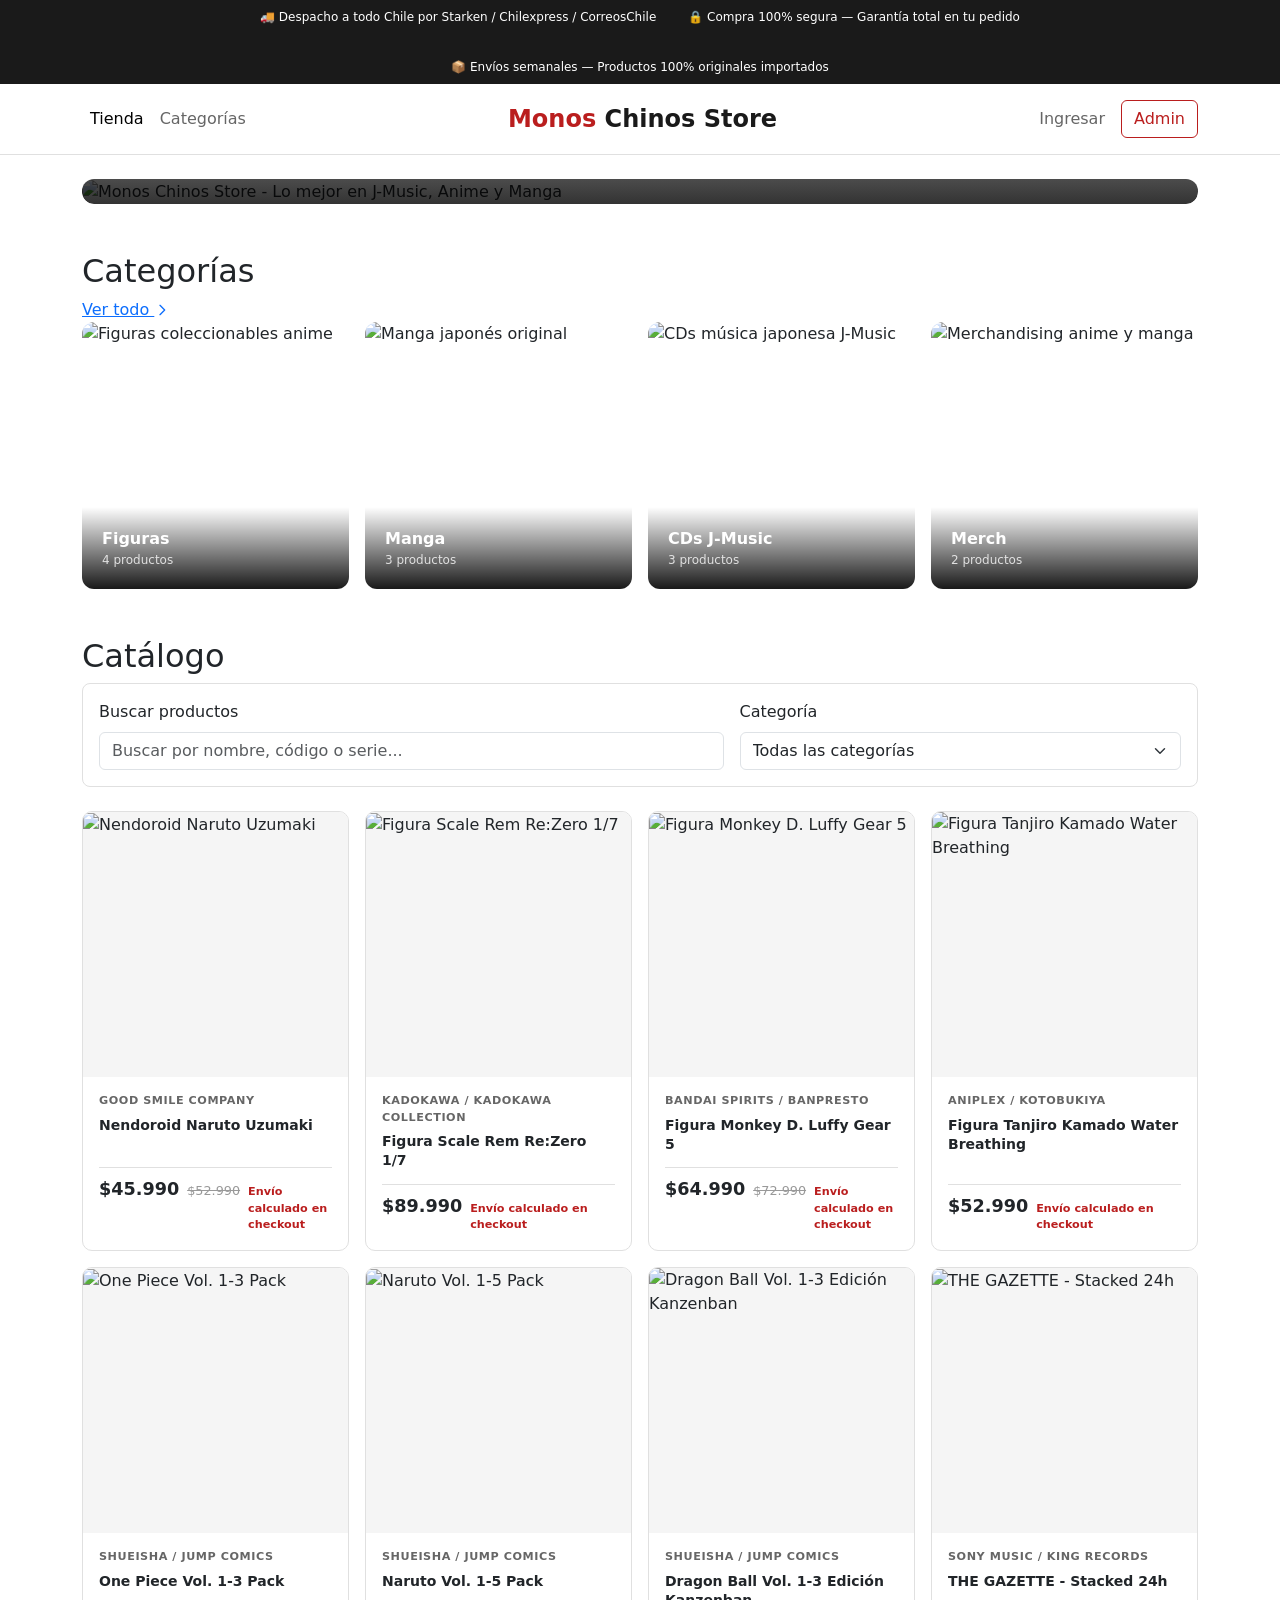
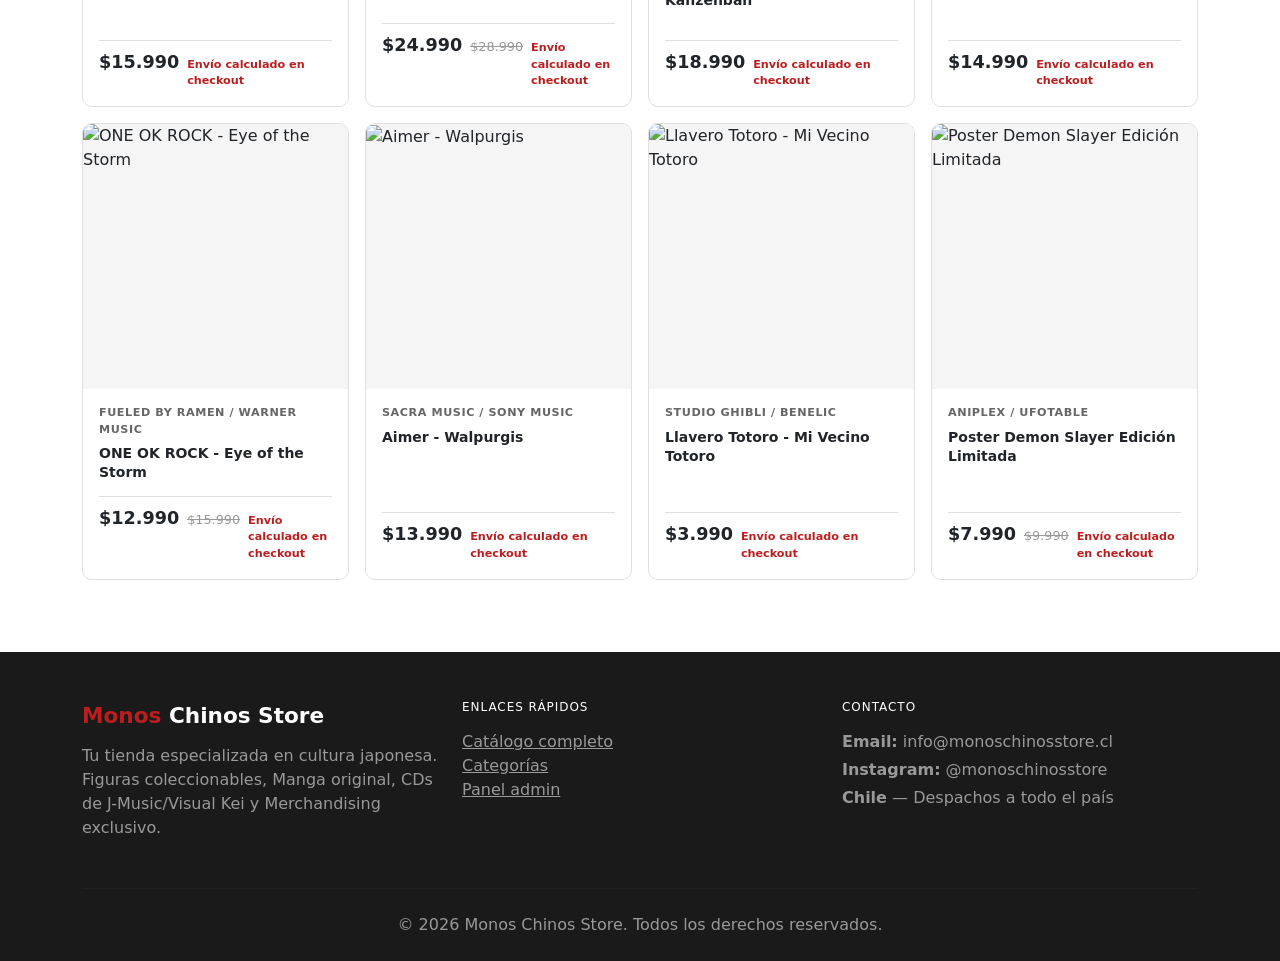
==== index.html @ 9e28e727 "Monos Chinos Store - Tienda online de cultura japonesa" ====
<!DOCTYPE html>
<html lang="es">
<head>
  <meta charset="UTF-8">
  <meta name="viewport" content="width=device-width, initial-scale=1">
  <title>Monos Chinos Store — Figuras, Manga, CDs y Merch Japonés</title>
  <link href="https://cdn.jsdelivr.net/npm/bootstrap@5.3.3/dist/css/bootstrap.min.css" rel="stylesheet">
  <link rel="preconnect" href="https://fonts.googleapis.com">
  <link rel="preconnect" href="https://fonts.gstatic.com" crossorigin>
  <link href="https://fonts.googleapis.com/css2?family=Montserrat:wght@400;500;600;700;800&family=Lato:wght@300;400;700&display=swap" rel="stylesheet">
  <link rel="stylesheet" href="styles.css">
</head>
<body>

  <!-- Top Bar / Anuncio -->
  <div class="top-bar">
    <div class="container">
      <span>🚚 Despacho a todo Chile por Starken / Chilexpress / CorreosChile</span>
      <span>🔒 Compra 100% segura — Garantía total en tu pedido</span>
      <span>📦 Envíos semanales — Productos 100% originales importados</span>
    </div>
  </div>

  <!-- Navbar -->
  <nav class="navbar navbar-expand-lg navbar-mcs">
    <div class="container">
      <button class="navbar-toggler" type="button" data-bs-toggle="collapse" data-bs-target="#navPrincipal" aria-label="Menú" style="border:none;">
        <svg width="24" height="24" fill="none" stroke="currentColor" viewBox="0 0 24 24" style="stroke-width:2;">
          <path stroke-linecap="round" stroke-linejoin="round" d="M4 6h16M4 12h16M4 18h16"/>
        </svg>
      </button>
      
      <div class="collapse navbar-collapse" id="navPrincipal">
        <ul class="navbar-nav me-auto mb-2 mb-lg-0">
          <li class="nav-item">
            <a class="nav-link active" href="#catalogo">Tienda</a>
          </li>
          <li class="nav-item">
            <a class="nav-link" href="#categorias">Categorías</a>
          </li>
        </ul>

        <!-- Logo Centrado -->
        <a class="navbar-brand mx-auto my-2 my-lg-0" href="index.html">
          <span class="brand-accent">Monos</span> Chinos Store
        </a>

        <ul class="navbar-nav ms-auto mb-2 mb-lg-0 align-items-center">
          <li class="nav-item">
            <a class="nav-link" href="login.html">Ingresar</a>
          </li>
          <li class="nav-item ms-lg-2">
            <a class="btn btn-outline-rojo btn-sm-custom" href="login.html">Admin</a>
          </li>
        </ul>
      </div>
    </div>
  </nav>

  <main class="container py-4">

    <!-- Hero Banner -->
    <section class="hero-banner mb-5" aria-label="Banner principal">
      <img src="https://assets.jumpseller.com/store/yumestore/themes/483293/options/116607367/DGBD.jpg?1688756432" 
           alt="Monos Chinos Store - Lo mejor en J-Music, Anime y Manga" 
           loading="eager">
      <div class="hero-content">
        <span class="hero-tag">Novedades J-Music & Visual Kei</span>
        <h2>Lo mejor de la cultura japonesa en un solo lugar</h2>
        <p>Figuras coleccionables, Manga original, CDs de J-Music/Visual Kei y Merchandising exclusivo.</p>
      </div>
    </section>

    <!-- Categorías -->
    <section id="categorias" class="mb-5">
      <div class="section-header">
        <h2 class="section-title">Categorías</h2>
        <a href="#catalogo" class="section-link">Ver todo <svg width="16" height="16" fill="none" stroke="currentColor" viewBox="0 0 24 24"><path stroke-linecap="round" stroke-linejoin="round" stroke-width="2" d="M9 5l7 7-7 7"/></svg></a>
      </div>
      <div class="row g-3" id="listaCategorias">
        <div class="col-6 col-md-3">
          <a href="#catalogo" class="card-categoria" data-categoria="Figura">
            <img src="https://images.unsplash.com/photo-1607604276583-eef5d076aa5f?w=600&auto=format&fit=crop&q=80" alt="Figuras coleccionables anime" loading="lazy">
            <div class="category-overlay">
              <div class="category-name">Figuras</div>
              <div class="category-count" id="catFigura">0 productos</div>
            </div>
          </a>
        </div>
        <div class="col-6 col-md-3">
          <a href="#catalogo" class="card-categoria" data-categoria="Manga">
            <img src="https://images.unsplash.com/photo-1618336753974-aae8e04506aa?w=600&auto=format&fit=crop&q=80" alt="Manga japonés original" loading="lazy">
            <div class="category-overlay">
              <div class="category-name">Manga</div>
              <div class="category-count" id="catManga">0 productos</div>
            </div>
          </a>
        </div>
        <div class="col-6 col-md-3">
          <a href="#catalogo" class="card-categoria" data-categoria="CD">
            <img src="https://images.unsplash.com/photo-1539375665275-f9de415ef9ac?w=600&auto=format&fit=crop&q=80" alt="CDs música japonesa J-Music" loading="lazy">
            <div class="category-overlay">
              <div class="category-name">CDs J-Music</div>
              <div class="category-count" id="catCD">0 productos</div>
            </div>
          </a>
        </div>
        <div class="col-6 col-md-3">
          <a href="#catalogo" class="card-categoria" data-categoria="Merch">
            <img src="https://images.unsplash.com/photo-1578632767115-351597cf2477?w=600&auto=format&fit=crop&q=80" alt="Merchandising anime y manga" loading="lazy">
            <div class="category-overlay">
              <div class="category-name">Merch</div>
              <div class="category-count" id="catMerch">0 productos</div>
            </div>
          </a>
        </div>
      </div>
    </section>

    <!-- Catalogo -->
    <section id="catalogo">
      <div class="section-header">
        <h2 class="section-title">Catálogo</h2>
      </div>

      <div class="filters-bar">
        <div class="row g-3 align-items-end">
          <div class="col-sm-7">
            <label for="buscador" class="form-label">Buscar productos</label>
            <input type="search" class="form-control" id="buscador" maxlength="60" placeholder="Buscar por nombre, código o serie...">
          </div>
          <div class="col-sm-5">
            <label for="filtroCategoria" class="form-label">Categoría</label>
            <select class="form-select" id="filtroCategoria">
              <option value="">Todas las categorías</option>
            </select>
          </div>
        </div>
      </div>

      <div class="row g-3" id="gridProductos"></div>

      <div class="no-results d-none" id="sinResultados">
        <div class="icon">
          <svg fill="none" stroke="currentColor" viewBox="0 0 24 24"><path stroke-linecap="round" stroke-linejoin="round" stroke-width="1.5" d="M21 21l-6-6m2-5a7 7 0 11-14 0 7 7 0 0114 0z"/></svg>
        </div>
        <h4>No se encontraron productos</h4>
        <p>Intenta con otra búsqueda o filtro.</p>
      </div>
    </section>

  </main>

  <!-- Footer -->
  <footer class="footer-mcs">
    <div class="container">
      <div class="row g-4">
        <div class="col-md-4">
          <div class="footer-brand"><span class="brand-accent">Monos</span> Chinos Store</div>
          <p>Tu tienda especializada en cultura japonesa. Figuras coleccionables, Manga original, CDs de J-Music/Visual Kei y Merchandising exclusivo.</p>
        </div>
        <div class="col-md-4">
          <h6>Enlaces rápidos</h6>
          <ul>
            <li><a href="#catalogo">Catálogo completo</a></li>
            <li><a href="#categorias">Categorías</a></li>
            <li><a href="login.html">Panel admin</a></li>
          </ul>
        </div>
        <div class="col-md-4">
          <h6>Contacto</h6>
          <p class="mb-1"><strong>Email:</strong> info@monoschinosstore.cl</p>
          <p class="mb-1"><strong>Instagram:</strong> @monoschinosstore</p>
          <p class="mb-0"><strong>Chile</strong> — Despachos a todo el país</p>
        </div>
      </div>
      <hr class="footer-divider">
      <p class="text-center footer-copyright mb-0">&copy; 2026 Monos Chinos Store. Todos los derechos reservados.</p>
    </div>
  </footer>

<script>
/* ============ SEED DE PRODUCTOS CON IMÁGENES REALES ============ */
var SEED_PRODUCTOS = [
  {
    id:1,  codigo:"NAR-F01",  nombre:"Nendoroid Naruto Uzumaki",              categoria:"Figura", precio:45990, precioAnt:52990, stock:15, activo:true, 
    desc:"Figura Nendoroid de Naruto Uzumaki (Shippuden) con rostros intercambiables y accesorios. Good Smile Company.", 
    img:"https://images.unsplash.com/photo-1607604276583-eef5d076aa5f?w=600&auto=format&fit=crop&q=80",
     marca:"Good Smile Company"
  },
  {
    id:2,  codigo:"RZ-F01",   nombre:"Figura Scale Rem Re:Zero 1/7",          categoria:"Figura", precio:89990, precioAnt:0, stock:8,  activo:true, 
    desc:"Figura a escala 1/7 de Rem (Re:Zero kara Hajimeru Isekai Seikatsu). Alta calidad de pintura y base decorativa. Kadokawa.", 
    img:"https://images.unsplash.com/photo-1578632767115-351597cf2477?w=600&auto=format&fit=crop&q=80",
     marca:"Kadokawa / Kadokawa Collection"
  },
  {
    id:3,  codigo:"OP-F01",   nombre:"Figura Monkey D. Luffy Gear 5",         categoria:"Figura", precio:64990, precioAnt:72990, stock:12, activo:true, 
    desc:"Figura de Luffy en su forma Gear 5 (One Piece). PVC de alta calidad con efectos de llama. Banpresto / Bandai Spirits.", 
    img:"https://images.unsplash.com/photo-1563089145-599997674d42?w=600&auto=format&fit=crop&q=80",
     marca:"Bandai Spirits / Banpresto"
  },
  {
    id:4,  codigo:"DS-F01",   nombre:"Figura Tanjiro Kamado Water Breathing", categoria:"Figura", precio:52990, precioAnt:0, stock:10, activo:true, 
    desc:"Figura de Tanjiro Kamado con efecto Water Breathing (Kimetsu no Yaiba). Edición especial con base de efectos translúcidos.", 
    img:"https://images.unsplash.com/photo-1618336753974-aae8e04506aa?w=600&auto=format&fit=crop&q=80",
     marca:"Aniplex / Kotobukiya"
  },
  {
    id:5,  codigo:"OP-M01",   nombre:"One Piece Vol. 1-3 Pack",               categoria:"Manga",  precio:15990, precioAnt:0, stock:25, activo:true, 
    desc:"Pack de los primeros 3 volúmenes de One Piece (Edición japonesa original). Eiichiro Oda / Shueisha.", 
    img:"https://upload.wikimedia.org/wikipedia/en/9/90/One_Piece%2C_Volume_61_Cover_%28Japanese%29.jpg",
     marca:"Shueisha / Jump Comics"
  },
  {
    id:6,  codigo:"NAR-M01",  nombre:"Naruto Vol. 1-5 Pack",                  categoria:"Manga",  precio:24990, precioAnt:28990, stock:20, activo:true, 
    desc:"Pack de los primeros 5 volúmenes de Naruto (Edición japonesa). Masashi Kishimoto / Shueisha.", 
    img:"https://upload.wikimedia.org/wikipedia/en/9/94/NarutoCoverTankobon1.jpg",
     marca:"Shueisha / Jump Comics"
  },
  {
    id:7,  codigo:"DB-M01",   nombre:"Dragon Ball Vol. 1-3 Edición Kanzenban", categoria:"Manga",  precio:18990, precioAnt:0, stock:18, activo:true, 
    desc:"Edición Kanzenban de los primeros volúmenes de Dragon Ball. Akira Toriyama / Shueisha. Papel de alta calidad.", 
    img:"https://images.unsplash.com/photo-1607604276583-eef5d076aa5f?w=600&auto=format&fit=crop&q=80",
     marca:"Shueisha / Jump Comics"
  },
  {
    id:8,  codigo:"TG-C01",   nombre:"THE GAZETTE - Stacked 24h",             categoria:"CD",     precio:14990, precioAnt:0, stock:6,  activo:true, 
    desc:"Álbum 'Stacked 24h' de THE GAZETTE (Visual Kei). Edición original importada de Japón con booklet completo.", 
    img:"https://images.unsplash.com/photo-1539375665275-f9de415ef9ac?w=600&auto=format&fit=crop&q=80",
     marca:"Sony Music / King Records"
  },
  {
    id:9,  codigo:"OOR-C01",  nombre:"ONE OK ROCK - Eye of the Storm",        categoria:"CD",     precio:12990, precioAnt:15990, stock:10, activo:true, 
    desc:"Álbum 'Eye of the Storm' de ONE OK ROCK. Rock alternativo japonés producido por Rob Cavallo. Edición japonesa con bonus track.", 
    img:"https://images.unsplash.com/photo-1534447677768-be436bb09401?w=600&auto=format&fit=crop&q=80",
     marca:"Fueled By Ramen / Warner Music"
  },
  {
    id:10, codigo:"AIM-C01",  nombre:"Aimer - Walpurgis",                     categoria:"CD",     precio:13990, precioAnt:0, stock:8,  activo:true, 
    desc:"Single 'Walpurgis' de Aimer. Cantante japonesa famosa por openings/endings de anime (Fate, Kimetsu, etc.). Edición limitada.", 
    img:"https://images.unsplash.com/photo-1563089145-599997674d42?w=600&auto=format&fit=crop&q=80",
     marca:"SACRA MUSIC / Sony Music"
  },
  {
    id:11, codigo:"TOT-M01",  nombre:"Llavero Totoro - Mi Vecino Totoro",     categoria:"Merch",  precio:3990,  precioAnt:0, stock:35, activo:true, 
    desc:"Llavero metálico esmaltado de Totoro (Studio Ghibli). Detalle premium, anilla resistente. Producto oficial.", 
    img:"https://images.unsplash.com/photo-1578632767115-351597cf2477?w=600&auto=format&fit=crop&q=80",
     marca:"Studio Ghibli / Benelic"
  },
  {
    id:12, codigo:"DS-M01",   nombre:"Poster Demon Slayer Edición Limitada",  categoria:"Merch",  precio:7990,  precioAnt:9990, stock:20, activo:true, 
    desc:"Poster oficial Kimetsu no Yaiba (Demon Slayer) tamaño A3. Impresión offset alta calidad. Edición limitada.", 
    img:"https://images.unsplash.com/photo-1618336753974-aae8e04506aa?w=600&auto=format&fit=crop&q=80",
     marca:"Aniplex / Ufotable"
  }
];

var KEY_PRODUCTOS = "mcs_productos";
var productos = [];

function cargarProductos() {
  var guardados = localStorage.getItem(KEY_PRODUCTOS);
  if (guardados) {
    try { return JSON.parse(guardados); } catch(e) { /* cae al seed */ }
  }
  localStorage.setItem(KEY_PRODUCTOS, JSON.stringify(SEED_PRODUCTOS));
  return SEED_PRODUCTOS.slice();
}

function contarPorCategoria(cat) {
  var n = 0;
  for (var i = 0; i < productos.length; i++) {
    if (productos[i].categoria === cat && productos[i].activo) n++;
  }
  return n;
}

function actualizarCategorias() {
  var cats = ["Figura", "Manga", "CD", "Merch"];
  for (var i = 0; i < cats.length; i++) {
    var el = document.getElementById("cat" + cats[i]);
    if (el) el.textContent = contarPorCategoria(cats[i]) + " productos";
  }
}

function llenarSelectCategorias() {
  var select = document.getElementById("filtroCategoria");
  var cats = [];
  for (var i = 0; i < productos.length; i++) {
    if (cats.indexOf(productos[i].categoria) === -1) cats.push(productos[i].categoria);
  }
  cats.sort();
  select.innerHTML = '<option value="">Todas las categorías</option>';
  for (var j = 0; j < cats.length; j++) {
    var op = document.createElement("option");
    op.value = cats[j];
    op.textContent = cats[j];
    select.appendChild(op);
  }
}

function pintarCatalogo() {
  var grid      = document.getElementById("gridProductos");
  var texto     = document.getElementById("buscador").value.toLowerCase();
  var categoria = document.getElementById("filtroCategoria").value;

  grid.innerHTML = "";
  var mostrados = 0;

  for (var i = 0; i < productos.length; i++) {
    var p = productos[i];
    if (!p.activo) continue;

    var textoBusqueda = (p.codigo + " " + p.nombre + " " + p.categoria + " " + p.desc + " " + (p.marca||"")).toLowerCase();
    if (textoBusqueda.indexOf(texto) === -1) continue;
    if (categoria !== "" && p.categoria !== categoria) continue;

    var col = document.createElement("div");
    col.className = "col-6 col-md-4 col-lg-3";

    var card = document.createElement("div");
    card.className = "product-card";

    var priceHtml = '<span class="price-current">$' + p.precio.toLocaleString("es-CL") + '</span>';
    if (p.precioAnt && p.precioAnt > p.precio) {
      priceHtml += '<span class="price-old">$' + p.precioAnt.toLocaleString("es-CL") + '</span>';
    }
    priceHtml += '<span class="price-shipping">Envío calculado en checkout</span>';

    card.innerHTML =
      '<div class="product-image-wrapper">' +
        '<img class="product-image" src="' + p.img + '" alt="' + p.nombre + '" loading="lazy">' +
      '</div>' +
      '<div class="product-info">' +
        '<div class="product-brand">' + (p.marca || "Importado Japón") + '</div>' +
        '<h3 class="product-title">' + p.nombre + '</h3>' +
        '<div class="product-price">' + priceHtml + '</div>' +
      '</div>';

    col.appendChild(card);
    grid.appendChild(col);
    mostrados++;
  }

  var sinRes = document.getElementById("sinResultados");
  if (mostrados === 0) {
    sinRes.classList.remove("d-none");
  } else {
    sinRes.classList.add("d-none");
  }
}

/* ============ INICIALIZACION ============ */
productos = cargarProductos();
llenarSelectCategorias();
actualizarCategorias();
pintarCatalogo();

document.getElementById("buscador").addEventListener("input", pintarCatalogo);
document.getElementById("filtroCategoria").addEventListener("change", pintarCatalogo);

/* Click en categorias -> filtra y scroll */
var cardsCat = document.querySelectorAll(".card-categoria");
for (var c = 0; c < cardsCat.length; c++) {
  cardsCat[c].addEventListener("click", function(e) {
    e.preventDefault();
    var cat = this.getAttribute("data-categoria");
    document.getElementById("filtroCategoria").value = cat;
    document.getElementById("buscador").value = "";
    pintarCatalogo();
    document.getElementById("catalogo").scrollIntoView({ behavior: "smooth" });
  });
}
</script>

<script src="https://cdn.jsdelivr.net/npm/bootstrap@5.3.3/dist/js/bootstrap.bundle.min.js"></script>
</body>
</html>
---- styles.css ----
:root {
  --mcs-rojo: #BA1E1E;
  --mcs-rojo-oscuro: #9B1B30;
  --mcs-dorado: #C4960C;
}

.brand-accent { color: var(--mcs-rojo); }

.btn-rojo { background-color: var(--mcs-rojo); border-color: var(--mcs-rojo); color: #fff; }
.btn-rojo:hover { background-color: var(--mcs-rojo-oscuro); border-color: var(--mcs-rojo-oscuro); color: #fff; }

.btn-outline-rojo { color: var(--mcs-rojo); border-color: var(--mcs-rojo); }
.btn-outline-rojo:hover { background-color: var(--mcs-rojo); color: #fff; }

.btn-outline-dorado { color: var(--mcs-dorado); border-color: var(--mcs-dorado); }
.btn-outline-dorado:hover { background-color: var(--mcs-dorado); color: #1a1a1a; }

.navbar-mcs { background-color: #fff; border-bottom: 1px solid #e0e0e0; position: sticky; top: 0; z-index: 1030; padding: 0.75rem 0; }
.navbar-mcs .navbar-brand { font-weight: 800; font-size: 1.5rem; color: #1a1a1a !important; }
.navbar-mcs .nav-link { color: #666; font-weight: 500; }
.navbar-mcs .nav-link:hover { color: var(--mcs-rojo); }

.top-bar { background-color: #1a1a1a; color: #fff; font-size: 0.75rem; font-weight: 500; }
.top-bar .container { display: flex; justify-content: center; gap: 2rem; flex-wrap: wrap; padding: 0.5rem 1rem; }


.hero-banner { position: relative; overflow: hidden; border-radius: 12px; }
.hero-banner img { width: 100%; height: 400px; object-fit: cover; border-radius: 12px; }
.hero-banner .hero-content { position: absolute; bottom: 0; left: 0; right: 0; padding: 2.5rem; background: linear-gradient(transparent, rgba(0,0,0,0.8)); border-radius: 0 0 12px 12px; color: #fff; }
.hero-banner .hero-tag { display: inline-block; background: var(--mcs-rojo); color: #fff; font-size: 0.7rem; font-weight: 700; padding: 0.25rem 0.75rem; border-radius: 4px; margin-bottom: 0.75rem; text-transform: uppercase; }

.card-categoria { position: relative; display: block; border-radius: 12px; overflow: hidden; text-decoration: none; color: inherit; transition: transform 0.25s, box-shadow 0.25s; aspect-ratio: 1/1; }
.card-categoria:hover { transform: translateY(-4px); box-shadow: 0 12px 30px rgba(0,0,0,0.15); }
.card-categoria img { width: 100%; height: 100%; object-fit: cover; transition: transform 0.4s; }
.card-categoria:hover img { transform: scale(1.05); }
.category-overlay { position: absolute; bottom: 0; left: 0; right: 0; padding: 1.25rem; background: linear-gradient(transparent, rgba(0,0,0,0.9)); color: #fff; }
.category-name { font-weight: 700; }
.category-count { font-size: 0.75rem; opacity: 0.8; }

.product-card { background: #fff; border: 1px solid #e0e0e0; border-radius: 10px; overflow: hidden; transition: transform 0.2s, box-shadow 0.2s, border-color 0.2s; height: 100%; display: flex; flex-direction: column; }
.product-card:hover { transform: translateY(-4px); box-shadow: 0 10px 30px rgba(0,0,0,0.15); border-color: var(--mcs-rojo); }
.product-image-wrapper { aspect-ratio: 1/1; overflow: hidden; background: #f5f5f5; }
.product-image { width: 100%; height: 100%; object-fit: cover; transition: transform 0.4s; }
.product-card:hover .product-image { transform: scale(1.05); }
.product-info { padding: 1rem; flex: 1; display: flex; flex-direction: column; }
.product-brand { font-size: 0.7rem; font-weight: 600; color: #666; text-transform: uppercase; letter-spacing: 0.05em; margin-bottom: 0.35rem; }
.product-title { font-size: 0.875rem; font-weight: 600; margin-bottom: 0.5rem; line-height: 1.35; display: -webkit-box; -webkit-line-clamp: 2; -webkit-box-orient: vertical; overflow: hidden; min-height: 2.7rem; }
.product-price { display: flex; align-items: baseline; gap: 0.5rem; margin-top: auto; padding-top: 0.5rem; border-top: 1px solid #e0e0e0; }
.price-current { font-size: 1.1rem; font-weight: 700; }
.price-old { font-size: 0.8rem; color: #999; text-decoration: line-through; }
.price-shipping { font-size: 0.7rem; color: var(--mcs-rojo); font-weight: 600; margin-left: auto; }

.filters-bar { background: #fff; border: 1px solid #e0e0e0; border-radius: 8px; padding: 1rem; margin-bottom: 1.5rem; }
.no-results { text-align: center; padding: 4rem 2rem; color: #666; }

.footer-mcs { background-color: #1a1a1a; color: #999; padding: 3rem 0 1.5rem; margin-top: 3rem; }
.footer-brand { font-weight: 800; font-size: 1.35rem; color: #fff; margin-bottom: 0.75rem; }
.footer-brand .brand-accent { color: var(--mcs-rojo); }
.footer-mcs h6 { color: #fff; text-transform: uppercase; font-size: 0.75rem; letter-spacing: 0.08em; margin-bottom: 1rem; }
.footer-mcs ul { list-style: none; padding: 0; }
.footer-mcs a { color: #999; }
.footer-mcs a:hover { color: var(--mcs-rojo); }
.footer-divider { border-color: #333; margin: 2rem 0 1.5rem; }

.login-card, .panel-form, .card-admin, .tabla-admin { background: #fff; border: 1px solid #e0e0e0; border-radius: 10px; }
.tabla-admin .table { margin-bottom: 0; }
.tabla-admin .table thead { background: #f5f5f5; }
.tabla-admin .table img { width: 48px; height: 48px; object-fit: cover; border-radius: 4px; }
.badge-admin { background-color: var(--mcs-rojo); color: #fff; font-size: 0.65rem; padding: 0.2rem 0.5rem; border-radius: 3px; text-transform: uppercase; }
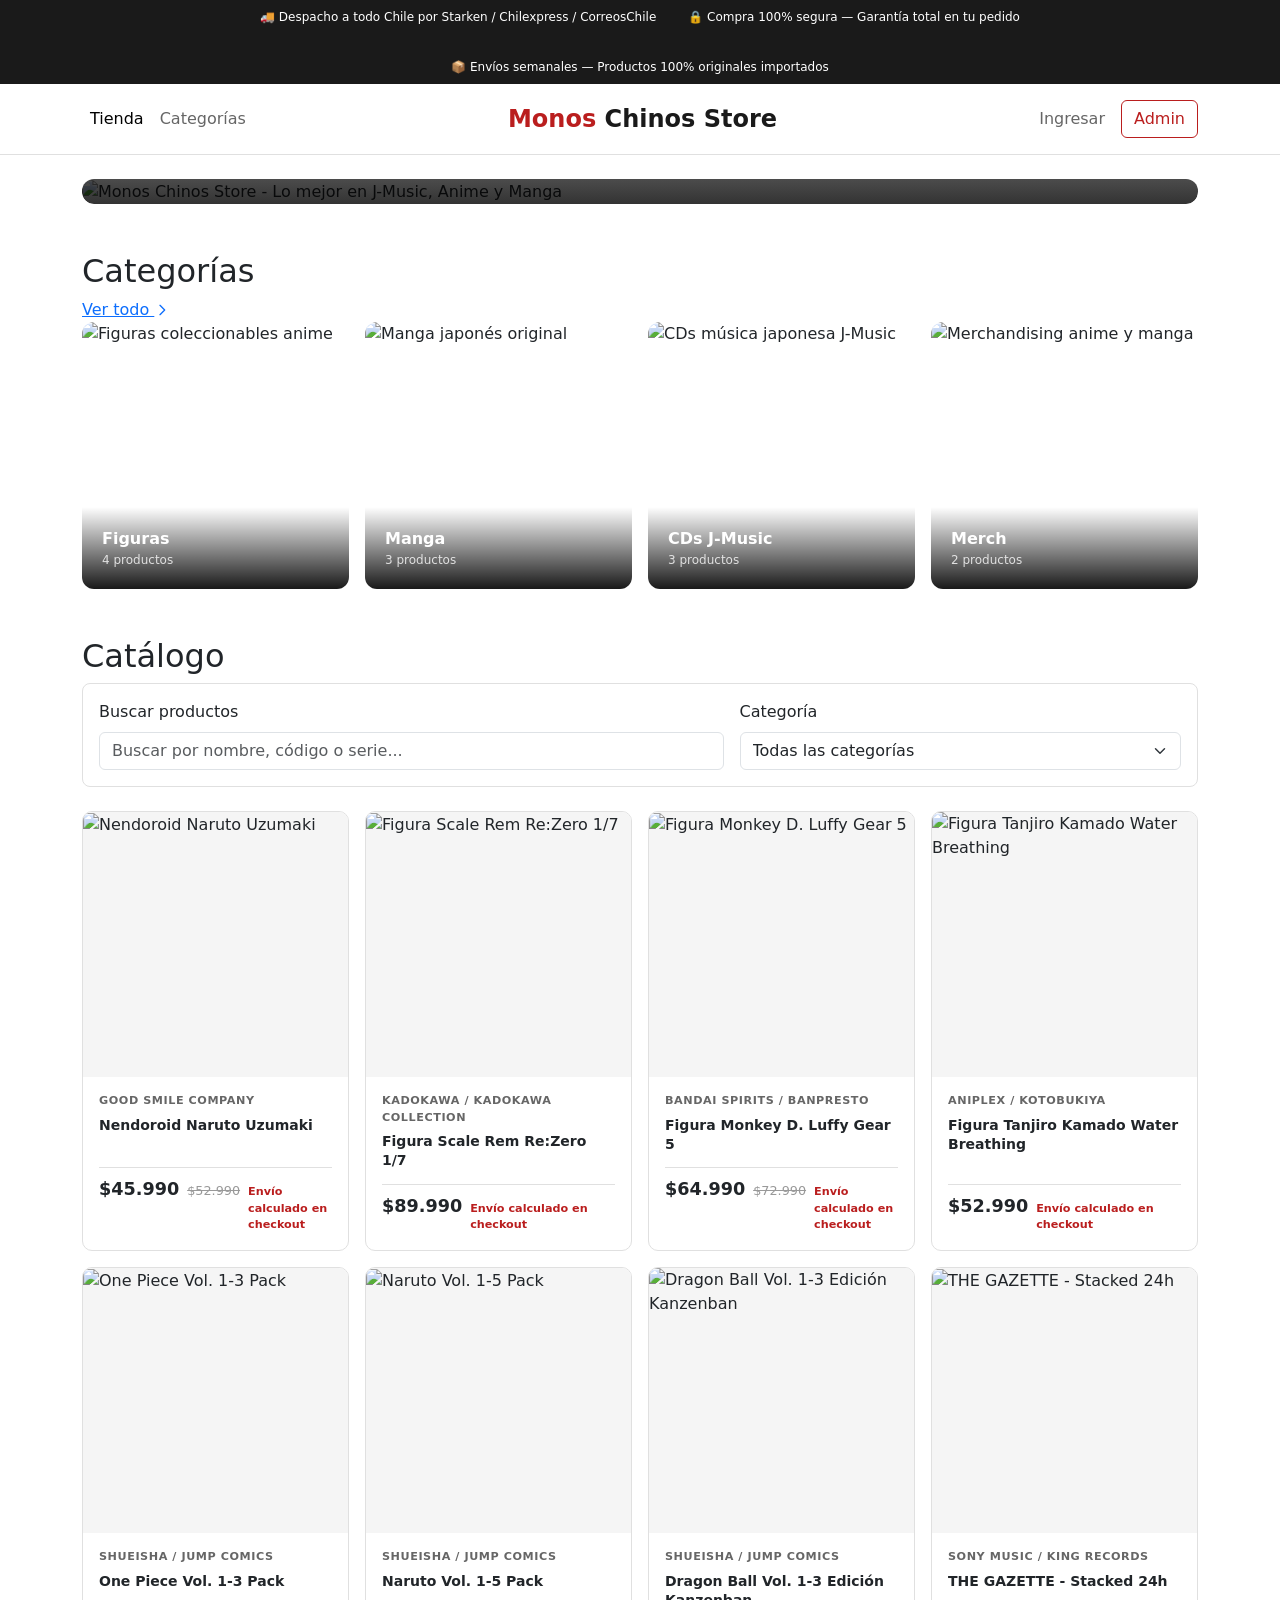
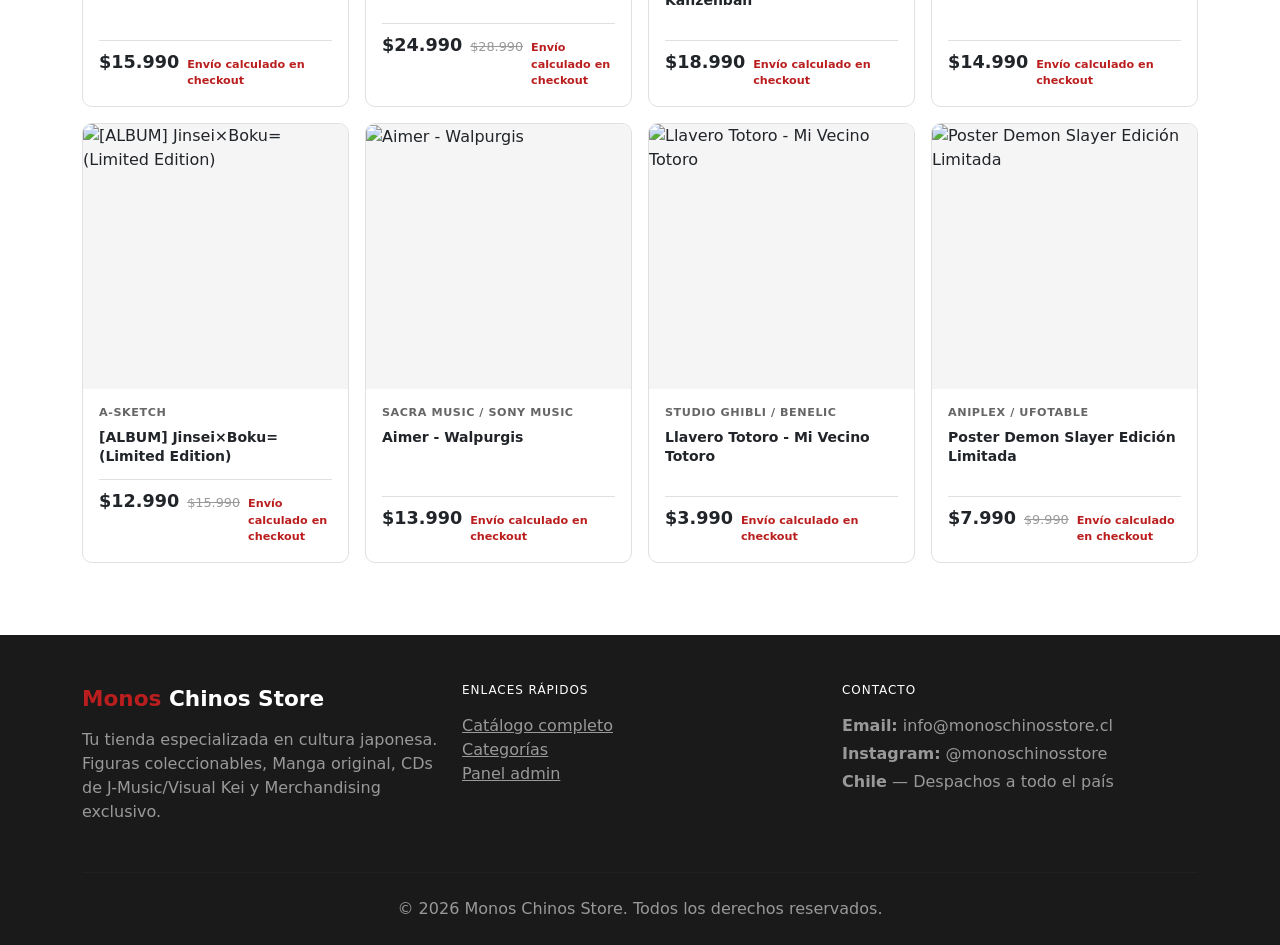
==== commit 2789b406: "Se editan imagenes a mostrar" ====
--- a/index.html
+++ b/index.html
@@ -59,7 +59,7 @@
 
   <main class="container py-4">
 
-    <!-- Hero Banner -->
+    <!--  Banner Tipo "Hero" , osea grande -->
     <section class="hero-banner mb-5" aria-label="Banner principal">
       <img src="https://assets.jumpseller.com/store/yumestore/themes/483293/options/116607367/DGBD.jpg?1688756432" 
            alt="Monos Chinos Store - Lo mejor en J-Music, Anime y Manga" 
@@ -185,25 +185,25 @@
   {
     id:1,  codigo:"NAR-F01",  nombre:"Nendoroid Naruto Uzumaki",              categoria:"Figura", precio:45990, precioAnt:52990, stock:15, activo:true, 
     desc:"Figura Nendoroid de Naruto Uzumaki (Shippuden) con rostros intercambiables y accesorios. Good Smile Company.", 
-    img:"https://images.unsplash.com/photo-1607604276583-eef5d076aa5f?w=600&auto=format&fit=crop&q=80",
+    img:"https://encrypted-tbn0.gstatic.com/images?q=tbn:ANd9GcRh6E5gEp8TDpn9051cOheMr5ccSiRmVYK3szdHxEzo-MyqJzoCcF_DdE4&s=10",
      marca:"Good Smile Company"
   },
   {
     id:2,  codigo:"RZ-F01",   nombre:"Figura Scale Rem Re:Zero 1/7",          categoria:"Figura", precio:89990, precioAnt:0, stock:8,  activo:true, 
     desc:"Figura a escala 1/7 de Rem (Re:Zero kara Hajimeru Isekai Seikatsu). Alta calidad de pintura y base decorativa. Kadokawa.", 
-    img:"https://images.unsplash.com/photo-1578632767115-351597cf2477?w=600&auto=format&fit=crop&q=80",
+    img:"https://s.pacn.ws/1/p/14e/727447.1.jpg?v=rfb697",
      marca:"Kadokawa / Kadokawa Collection"
   },
   {
     id:3,  codigo:"OP-F01",   nombre:"Figura Monkey D. Luffy Gear 5",         categoria:"Figura", precio:64990, precioAnt:72990, stock:12, activo:true, 
     desc:"Figura de Luffy en su forma Gear 5 (One Piece). PVC de alta calidad con efectos de llama. Banpresto / Bandai Spirits.", 
-    img:"https://images.unsplash.com/photo-1563089145-599997674d42?w=600&auto=format&fit=crop&q=80",
+    img:"https://images-cdn.ubuy.co.in/667bcd489b10c2160c4c1b6a-monkey-d-luffy-gear-5-figure-anime.jpg",
      marca:"Bandai Spirits / Banpresto"
   },
   {
     id:4,  codigo:"DS-F01",   nombre:"Figura Tanjiro Kamado Water Breathing", categoria:"Figura", precio:52990, precioAnt:0, stock:10, activo:true, 
     desc:"Figura de Tanjiro Kamado con efecto Water Breathing (Kimetsu no Yaiba). Edición especial con base de efectos translúcidos.", 
-    img:"https://images.unsplash.com/photo-1618336753974-aae8e04506aa?w=600&auto=format&fit=crop&q=80",
+    img:"https://cdn11.bigcommerce.com/s-rpnfvj/images/stencil/1280x1280/products/8576/141890/item_0000013722_Du6M1D2g_03__25036.1629266827.jpg",
      marca:"Aniplex / Kotobukiya"
   },
   {
@@ -221,37 +221,37 @@
   {
     id:7,  codigo:"DB-M01",   nombre:"Dragon Ball Vol. 1-3 Edición Kanzenban", categoria:"Manga",  precio:18990, precioAnt:0, stock:18, activo:true, 
     desc:"Edición Kanzenban de los primeros volúmenes de Dragon Ball. Akira Toriyama / Shueisha. Papel de alta calidad.", 
-    img:"https://images.unsplash.com/photo-1607604276583-eef5d076aa5f?w=600&auto=format&fit=crop&q=80",
+    img:"https://external-content.duckduckgo.com/iu/?u=https%3A%2F%2Facdn-us.mitiendanube.com%2Fstores%2F597%2F723%2Fproducts%2Fdragonballkzb03-eee9f4832e4beac8cb17558955431501-640-0.jpg&f=1&nofb=1&ipt=af582af2da13fc8a695f5093983a1318bb0834d9d8609008f85c2e80f80a3695",
      marca:"Shueisha / Jump Comics"
   },
   {
     id:8,  codigo:"TG-C01",   nombre:"THE GAZETTE - Stacked 24h",             categoria:"CD",     precio:14990, precioAnt:0, stock:6,  activo:true, 
     desc:"Álbum 'Stacked 24h' de THE GAZETTE (Visual Kei). Edición original importada de Japón con booklet completo.", 
-    img:"https://images.unsplash.com/photo-1539375665275-f9de415ef9ac?w=600&auto=format&fit=crop&q=80",
+    img:"https://external-content.duckduckgo.com/iu/?u=https%3A%2F%2Fis1-ssl.mzstatic.com%2Fimage%2Fthumb%2FMusic%2Fv4%2Fc4%2F6b%2F8d%2Fc46b8d7a-499a-bd20-fc9e-18ea858cdf67%2FKICS-1311-1400.jpg%2F1200x1200bf-60.jpg&f=1&nofb=1&ipt=1ffd5127b0efb495f2101cfd74504be34122d3fbc940b73a8c912bb831d9ac5b",
      marca:"Sony Music / King Records"
   },
   {
-    id:9,  codigo:"OOR-C01",  nombre:"ONE OK ROCK - Eye of the Storm",        categoria:"CD",     precio:12990, precioAnt:15990, stock:10, activo:true, 
-    desc:"Álbum 'Eye of the Storm' de ONE OK ROCK. Rock alternativo japonés producido por Rob Cavallo. Edición japonesa con bonus track.", 
-    img:"https://images.unsplash.com/photo-1534447677768-be436bb09401?w=600&auto=format&fit=crop&q=80",
-     marca:"Fueled By Ramen / Warner Music"
+    id:9,  codigo:"OOR-C01",  nombre:"[ALBUM] Jinsei×Boku= (Limited Edition)",        categoria:"CD",     precio:12990, precioAnt:15990, stock:10, activo:true, 
+    desc:"El álbum definitivo que consagró a ONE OK ROCK a nivel mundial. Una obra maestra de rock alternativo y post-hardcore que incluye himnos masivos como 'The Beginning' (de la película Rurouni Kenshin) y 'Clock Strikes'. Energía pura, guitarras potentes y la voz inconfundible de Taka en su máximo esplendor. ¡Un imprescindible de la música japonesa moderna!", 
+    img:"https://cdnx.jumpseller.com/yumestore/image/36731327/resize/610/610?1687641435",
+     marca:"A-Sketch"
   },
   {
     id:10, codigo:"AIM-C01",  nombre:"Aimer - Walpurgis",                     categoria:"CD",     precio:13990, precioAnt:0, stock:8,  activo:true, 
     desc:"Single 'Walpurgis' de Aimer. Cantante japonesa famosa por openings/endings de anime (Fate, Kimetsu, etc.). Edición limitada.", 
-    img:"https://images.unsplash.com/photo-1563089145-599997674d42?w=600&auto=format&fit=crop&q=80",
+    img:"https://upload.wikimedia.org/wikipedia/en/1/1d/Aimer_Walpurgis.jpg",
      marca:"SACRA MUSIC / Sony Music"
   },
   {
     id:11, codigo:"TOT-M01",  nombre:"Llavero Totoro - Mi Vecino Totoro",     categoria:"Merch",  precio:3990,  precioAnt:0, stock:35, activo:true, 
     desc:"Llavero metálico esmaltado de Totoro (Studio Ghibli). Detalle premium, anilla resistente. Producto oficial.", 
-    img:"https://images.unsplash.com/photo-1578632767115-351597cf2477?w=600&auto=format&fit=crop&q=80",
+    img:"https://encrypted-tbn0.gstatic.com/images?q=tbn:ANd9GcTuAOAv1WigDUiAwSpM-APdXh31IQrsXl3W2oMHbmYPCdCz5ZKCHKoPqlo&s=10",
      marca:"Studio Ghibli / Benelic"
   },
   {
     id:12, codigo:"DS-M01",   nombre:"Poster Demon Slayer Edición Limitada",  categoria:"Merch",  precio:7990,  precioAnt:9990, stock:20, activo:true, 
     desc:"Poster oficial Kimetsu no Yaiba (Demon Slayer) tamaño A3. Impresión offset alta calidad. Edición limitada.", 
-    img:"https://images.unsplash.com/photo-1618336753974-aae8e04506aa?w=600&auto=format&fit=crop&q=80",
+    img:"https://external-content.duckduckgo.com/iu/?u=https%3A%2F%2Fwww.storefunky.com%2Fcdn%2Fshop%2Ffiles%2F7_resultado_4ca26a6e-ecc8-4b17-967d-8b2b7ef3bd03.webp%3Fv%3D1775707827%26width%3D2160&f=1&nofb=1&ipt=c231b2a94351372e2feae8017c04a565126d3ae496def18693512a53b17e0cfc",
      marca:"Aniplex / Ufotable"
   }
 ];
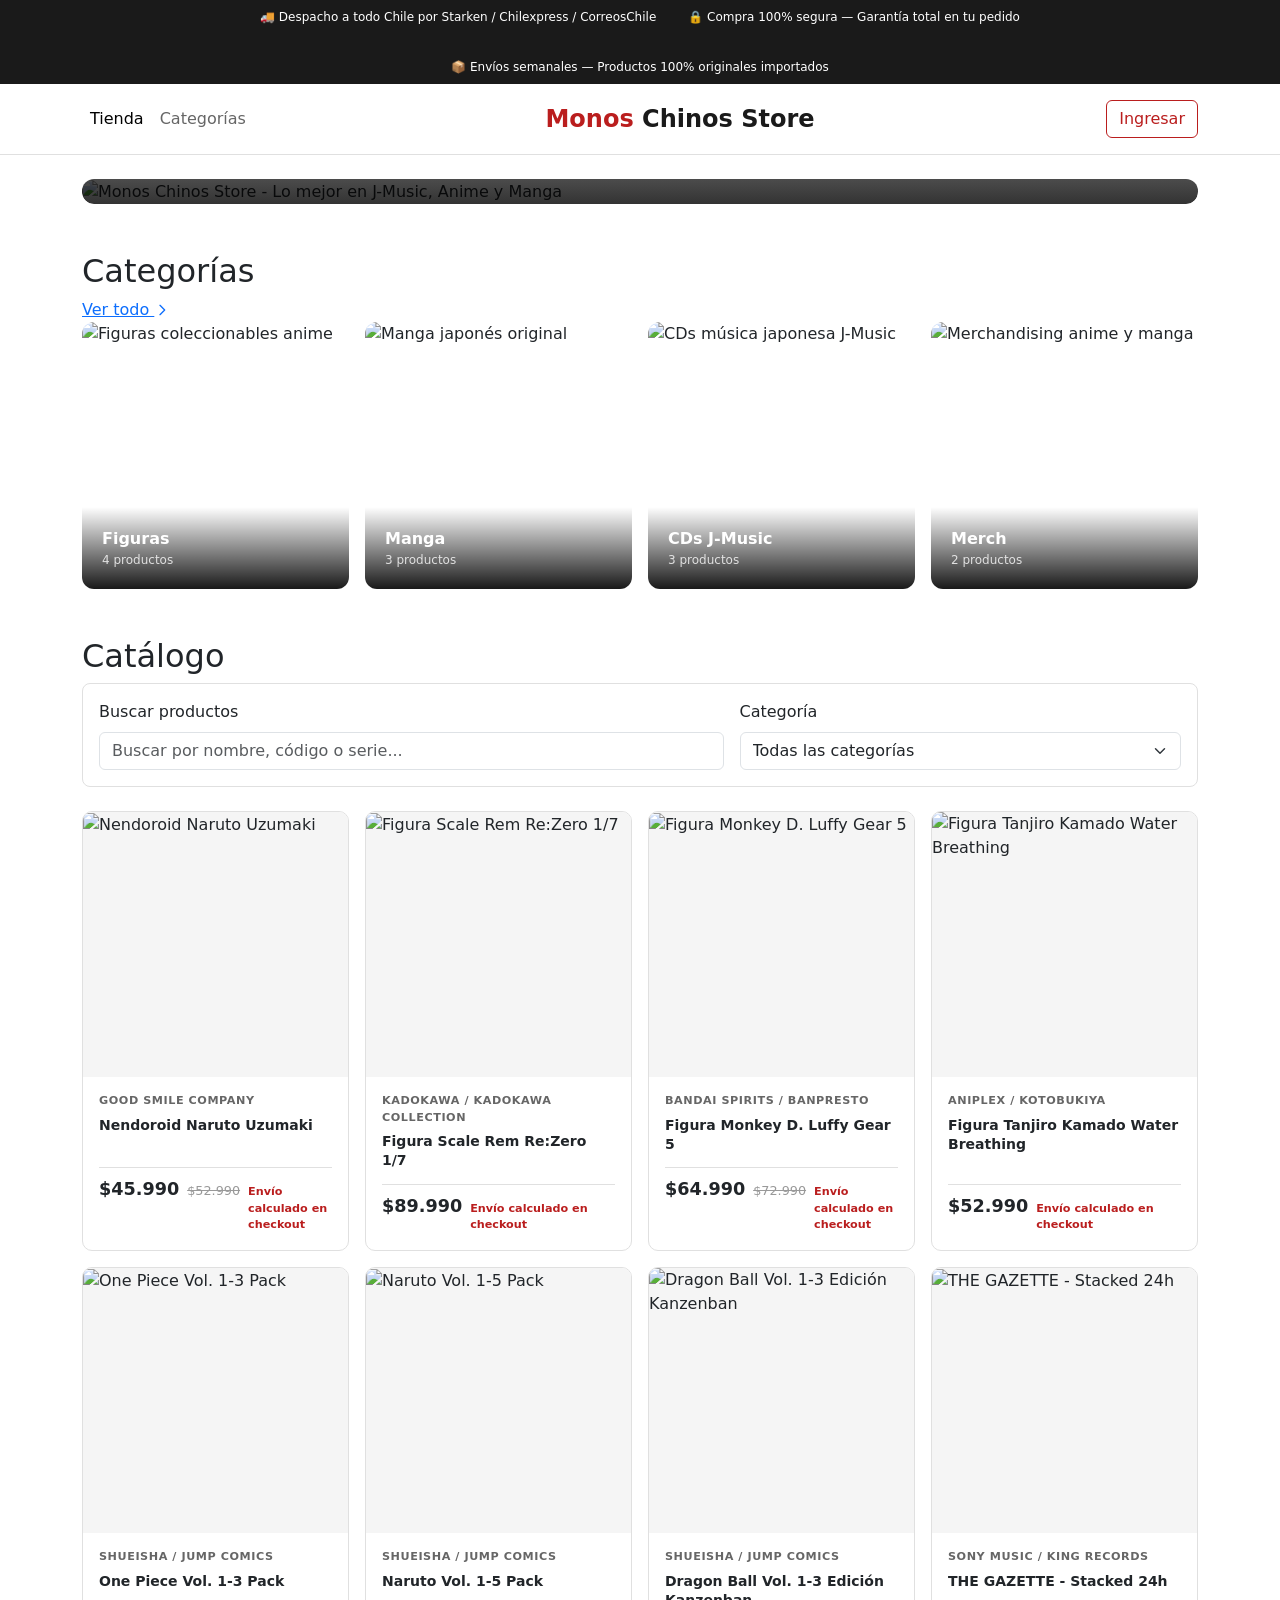
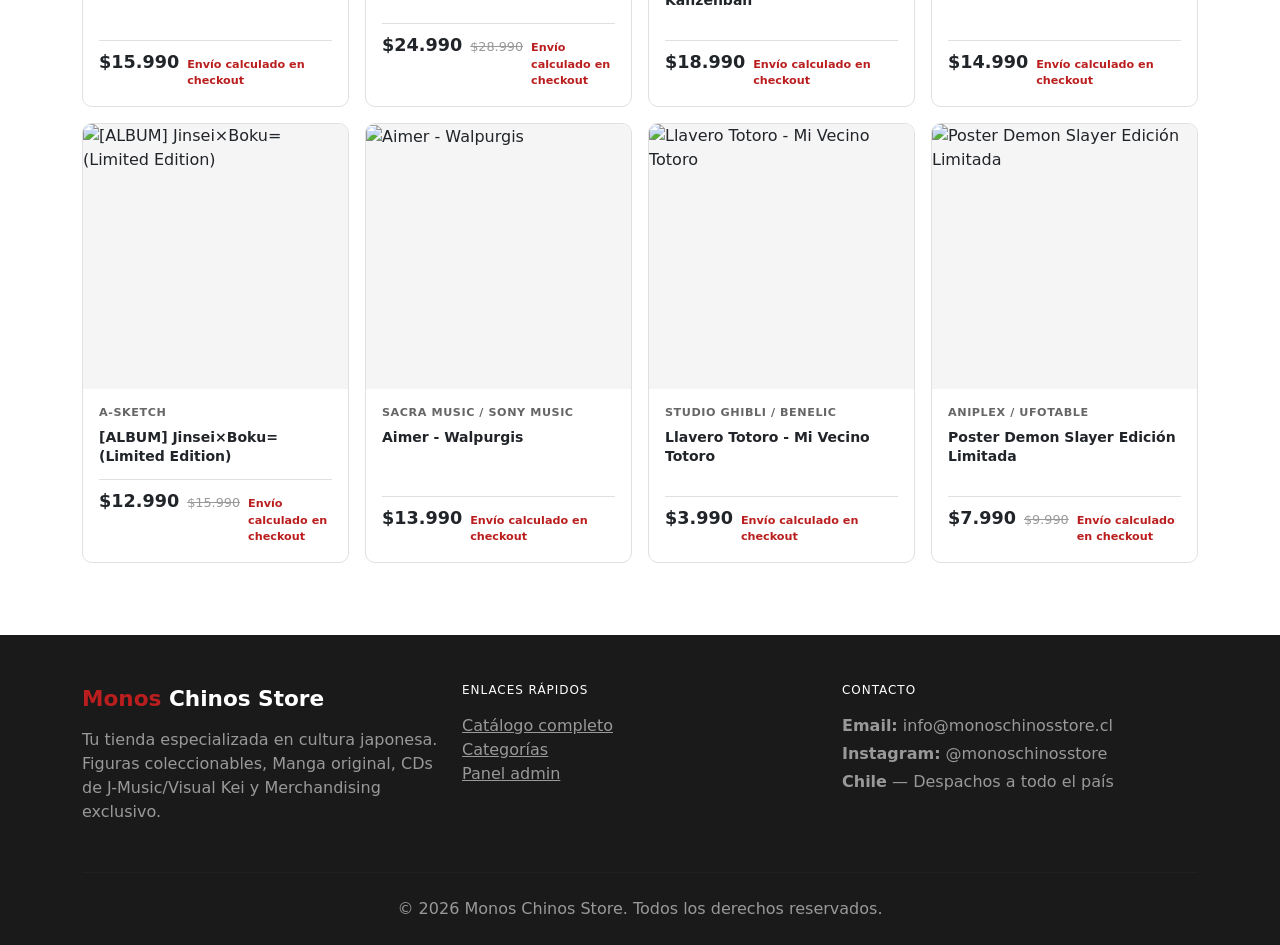
==== commit 0136b84c: "Se  agrega lectura de sesión  y elimina redundancia de ingreso de sesion" ====
--- a/index.html
+++ b/index.html
@@ -45,13 +45,8 @@
           <span class="brand-accent">Monos</span> Chinos Store
         </a>
 
-        <ul class="navbar-nav ms-auto mb-2 mb-lg-0 align-items-center">
-          <li class="nav-item">
-            <a class="nav-link" href="login.html">Ingresar</a>
-          </li>
-          <li class="nav-item ms-lg-2">
-            <a class="btn btn-outline-rojo btn-sm-custom" href="login.html">Admin</a>
-          </li>
+        <ul class="navbar-nav ms-auto mb-2 mb-lg-0 align-items-center" id="navSesion">
+          <!-- Se llena con JS según la sesión -->
         </ul>
       </div>
     </div>
@@ -372,6 +367,54 @@
     document.getElementById("catalogo").scrollIntoView({ behavior: "smooth" });
   });
 }
+
+/* ============ NAVBAR SEGÚN SESIÓN ============ */
+function leerSesion() {
+  try {
+    var s = JSON.parse(sessionStorage.getItem("mcs_sesion"));
+    if (!s || !s.usuario || !s.rol) return null;
+    if (s.expira && Date.now() > s.expira) {
+      sessionStorage.removeItem("mcs_sesion");
+      return null;
+    }
+    return s;
+  } catch(e) { return null; }
+}
+
+function renderNavSesion() {
+  var nav = document.getElementById("navSesion");
+  var sesion = leerSesion();
+
+  if (!sesion) {
+    nav.innerHTML =
+      '<li class="nav-item">' +
+        '<a class="btn btn-outline-rojo btn-sm-custom" href="login.html">Ingresar</a>' +
+      '</li>';
+  } else {
+    var html = '';
+    if (sesion.rol === "admin") {
+      html +=
+        '<li class="nav-item me-lg-2">' +
+          '<a class="nav-link" href="productos.html">Panel admin</a>' +
+        '</li>';
+    }
+    html +=
+      '<li class="nav-item">' +
+        '<span class="nav-link disabled text-muted">' + sesion.nombre + '</span>' +
+      '</li>' +
+      '<li class="nav-item">' +
+        '<button class="btn btn-outline-rojo btn-sm-custom" id="btnCerrarSesion">Salir</button>' +
+      '</li>';
+    nav.innerHTML = html;
+
+    document.getElementById("btnCerrarSesion").addEventListener("click", function() {
+      sessionStorage.removeItem("mcs_sesion");
+      window.location.reload();
+    });
+  }
+}
+
+renderNavSesion();
 </script>
 
 <script src="https://cdn.jsdelivr.net/npm/bootstrap@5.3.3/dist/js/bootstrap.bundle.min.js"></script>
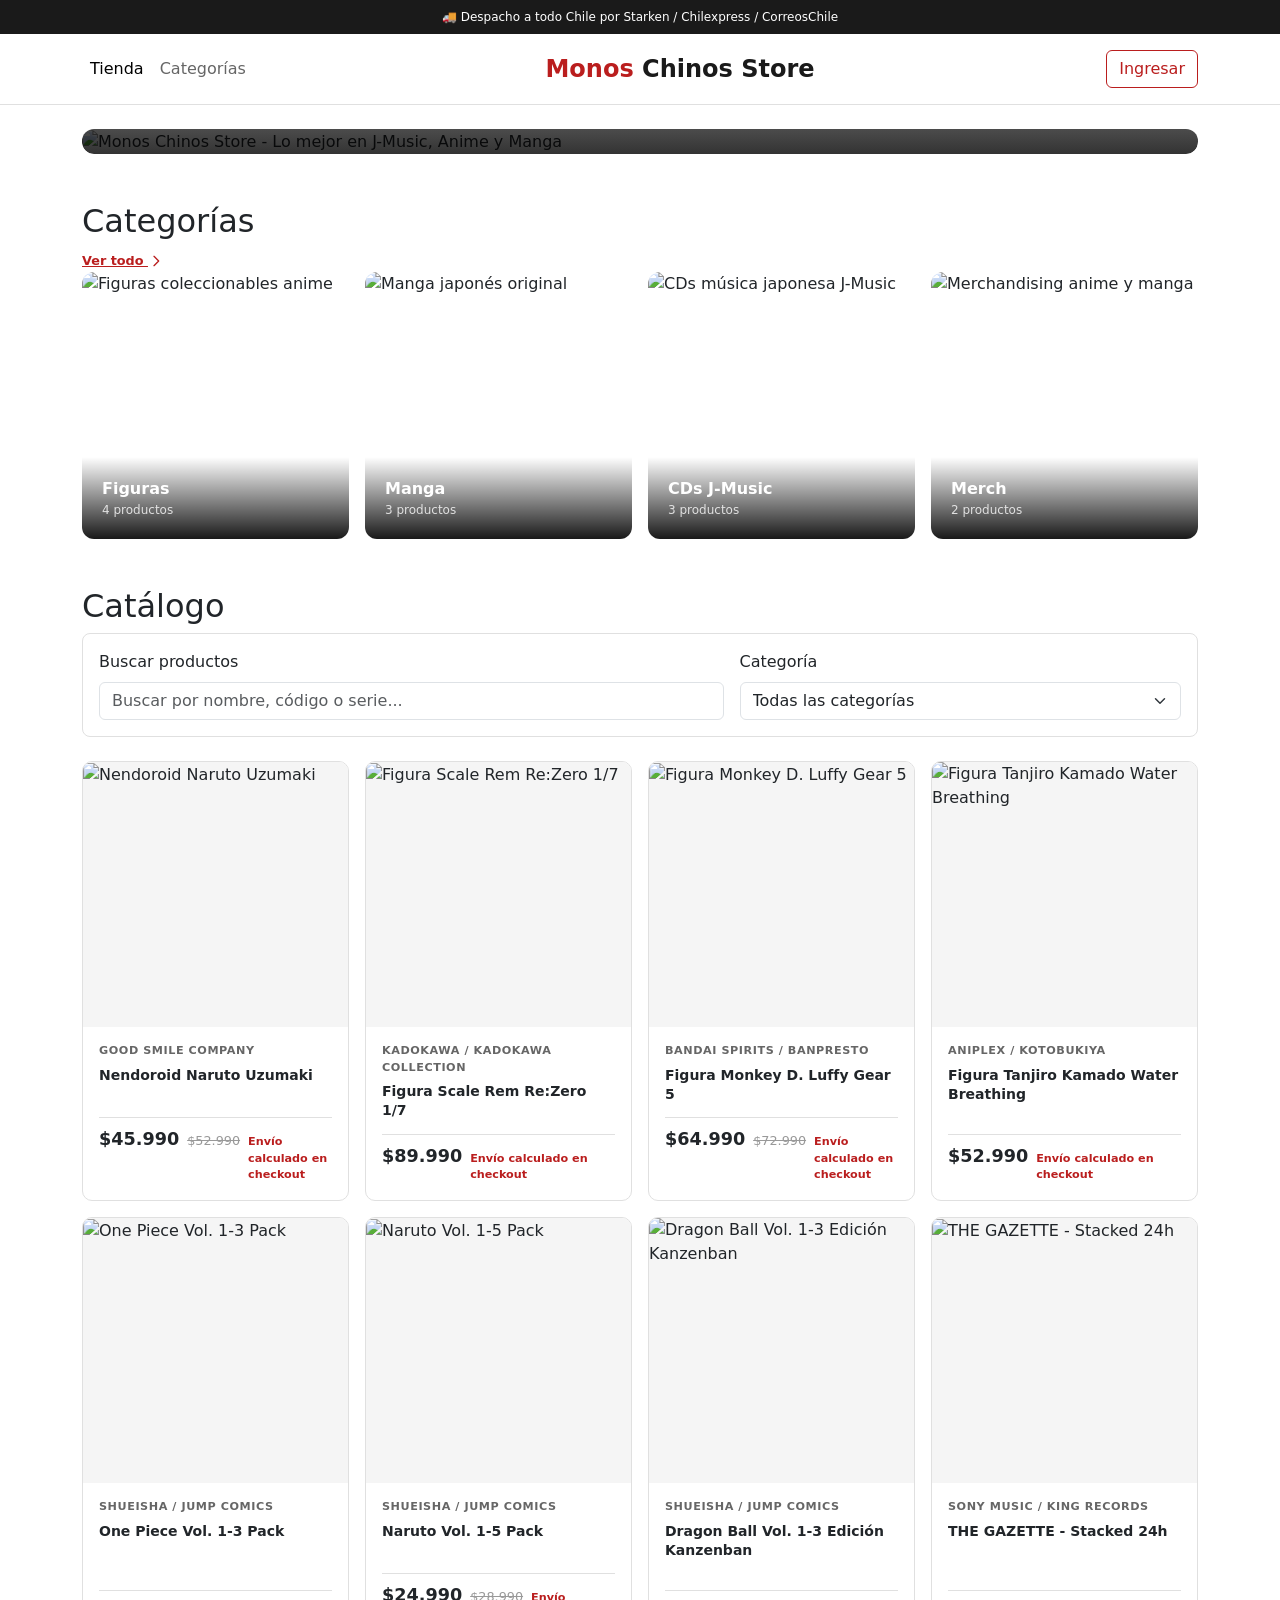
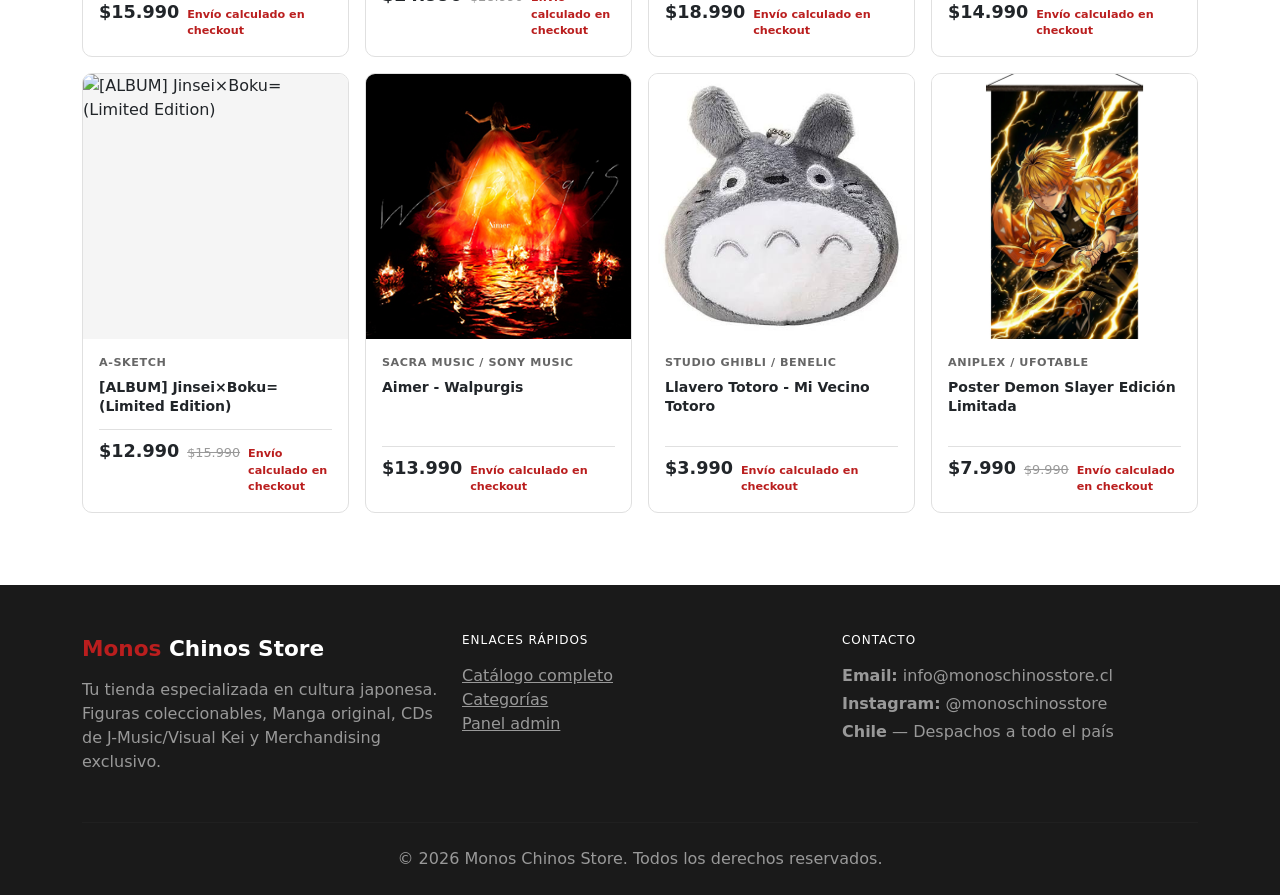
==== commit 8ef3a0d3: "Se agregan validaciones y algunas imagenes offline. Se agregan estilos y un navbar dinámico" ====
--- a/index.html
+++ b/index.html
@@ -13,13 +13,11 @@
 <body>
 
   <!-- Top Bar / Anuncio -->
-  <div class="top-bar">
-    <div class="container">
-      <span>🚚 Despacho a todo Chile por Starken / Chilexpress / CorreosChile</span>
-      <span>🔒 Compra 100% segura — Garantía total en tu pedido</span>
-      <span>📦 Envíos semanales — Productos 100% originales importados</span>
-    </div>
+ <div class="top-bar">
+  <div class="container text-center">
+    <span id="topBarMsg" style="transition:opacity 0.4s;"></span>
   </div>
+</div>
 
   <!-- Navbar -->
   <nav class="navbar navbar-expand-lg navbar-mcs">
@@ -70,7 +68,7 @@
     <section id="categorias" class="mb-5">
       <div class="section-header">
         <h2 class="section-title">Categorías</h2>
-        <a href="#catalogo" class="section-link">Ver todo <svg width="16" height="16" fill="none" stroke="currentColor" viewBox="0 0 24 24"><path stroke-linecap="round" stroke-linejoin="round" stroke-width="2" d="M9 5l7 7-7 7"/></svg></a>
+        <a href="#catalogo" class="section-link"> <b>Ver todo <svg width="16" height="16" fill="none" stroke="currentColor" viewBox="0 0 24 24"><path stroke-linecap="round" stroke-linejoin="round" stroke-width="2" d="M9 5l7 7-7 7"/></svg></b></a>
       </div>
       <div class="row g-3" id="listaCategorias">
         <div class="col-6 col-md-3">
@@ -228,25 +226,25 @@
   {
     id:9,  codigo:"OOR-C01",  nombre:"[ALBUM] Jinsei×Boku= (Limited Edition)",        categoria:"CD",     precio:12990, precioAnt:15990, stock:10, activo:true, 
     desc:"El álbum definitivo que consagró a ONE OK ROCK a nivel mundial. Una obra maestra de rock alternativo y post-hardcore que incluye himnos masivos como 'The Beginning' (de la película Rurouni Kenshin) y 'Clock Strikes'. Energía pura, guitarras potentes y la voz inconfundible de Taka en su máximo esplendor. ¡Un imprescindible de la música japonesa moderna!", 
-    img:"https://cdnx.jumpseller.com/yumestore/image/36731327/resize/610/610?1687641435",
+    img:"jinseiboku.webp",
      marca:"A-Sketch"
   },
   {
     id:10, codigo:"AIM-C01",  nombre:"Aimer - Walpurgis",                     categoria:"CD",     precio:13990, precioAnt:0, stock:8,  activo:true, 
     desc:"Single 'Walpurgis' de Aimer. Cantante japonesa famosa por openings/endings de anime (Fate, Kimetsu, etc.). Edición limitada.", 
-    img:"https://upload.wikimedia.org/wikipedia/en/1/1d/Aimer_Walpurgis.jpg",
+    img:"img/walpurgis.jpg",
      marca:"SACRA MUSIC / Sony Music"
   },
   {
     id:11, codigo:"TOT-M01",  nombre:"Llavero Totoro - Mi Vecino Totoro",     categoria:"Merch",  precio:3990,  precioAnt:0, stock:35, activo:true, 
     desc:"Llavero metálico esmaltado de Totoro (Studio Ghibli). Detalle premium, anilla resistente. Producto oficial.", 
-    img:"https://encrypted-tbn0.gstatic.com/images?q=tbn:ANd9GcTuAOAv1WigDUiAwSpM-APdXh31IQrsXl3W2oMHbmYPCdCz5ZKCHKoPqlo&s=10",
+    img:"img/totoro.jpeg",
      marca:"Studio Ghibli / Benelic"
   },
   {
     id:12, codigo:"DS-M01",   nombre:"Poster Demon Slayer Edición Limitada",  categoria:"Merch",  precio:7990,  precioAnt:9990, stock:20, activo:true, 
     desc:"Poster oficial Kimetsu no Yaiba (Demon Slayer) tamaño A3. Impresión offset alta calidad. Edición limitada.", 
-    img:"https://external-content.duckduckgo.com/iu/?u=https%3A%2F%2Fwww.storefunky.com%2Fcdn%2Fshop%2Ffiles%2F7_resultado_4ca26a6e-ecc8-4b17-967d-8b2b7ef3bd03.webp%3Fv%3D1775707827%26width%3D2160&f=1&nofb=1&ipt=c231b2a94351372e2feae8017c04a565126d3ae496def18693512a53b17e0cfc",
+    img:"img/poster_demon_slayer.jpg",
      marca:"Aniplex / Ufotable"
   }
 ];
@@ -346,7 +344,7 @@
   }
 }
 
-/* ============ INICIALIZACION ============ */
+/* INICIALIZACION del html */
 productos = cargarProductos();
 llenarSelectCategorias();
 actualizarCategorias();
@@ -379,6 +377,25 @@
     }
     return s;
   } catch(e) { return null; }
+}
+function iniciarTopBar() {
+  var mensajes = [
+    "🚚 Despacho a todo Chile por Starken / Chilexpress / CorreosChile",
+    "🔒 Compra 100% segura — Garantía total en tu pedido",
+    "📦 Envíos semanales — Productos 100% originales importados"
+  ];
+  var idx = 0;
+  var el = document.getElementById("topBarMsg");
+  el.textContent = mensajes[0];
+
+  setInterval(function() {
+    el.style.opacity = 0;
+    setTimeout(function() {
+      idx = (idx + 1) % mensajes.length;
+      el.textContent = mensajes[idx];
+      el.style.opacity = 1;
+    }, 400);
+  }, 3000);
 }
 
 function renderNavSesion() {
@@ -415,6 +432,7 @@
 }
 
 renderNavSesion();
+iniciarTopBar();
 </script>
 
 <script src="https://cdn.jsdelivr.net/npm/bootstrap@5.3.3/dist/js/bootstrap.bundle.min.js"></script>
--- a/styles.css
+++ b/styles.css
@@ -66,4 +66,22 @@
 .tabla-admin .table { margin-bottom: 0; }
 .tabla-admin .table thead { background: #f5f5f5; }
 .tabla-admin .table img { width: 48px; height: 48px; object-fit: cover; border-radius: 4px; }
-.badge-admin { background-color: var(--mcs-rojo); color: #fff; font-size: 0.65rem; padding: 0.2rem 0.5rem; border-radius: 3px; text-transform: uppercase; }+.badge-admin { background-color: var(--mcs-rojo); color: #fff; font-size: 0.65rem; padding: 0.2rem 0.5rem; border-radius: 3px; text-transform: uppercase; }
+.section-link {
+  font-size: 0.8rem;
+  font-weight: 600;
+  color: var(--mcs-rojo);
+}
+.section-link:hover {
+  color: var(--mcs-rojo-oscuro);
+}
+.top-bar-scroll {
+  display: inline-block;
+  white-space: nowrap;
+  animation: marquee 15s linear infinite;
+}
+
+@keyframes marquee {
+  0%   { transform: translateX(100%); }
+  100% { transform: translateX(-100%); }
+}
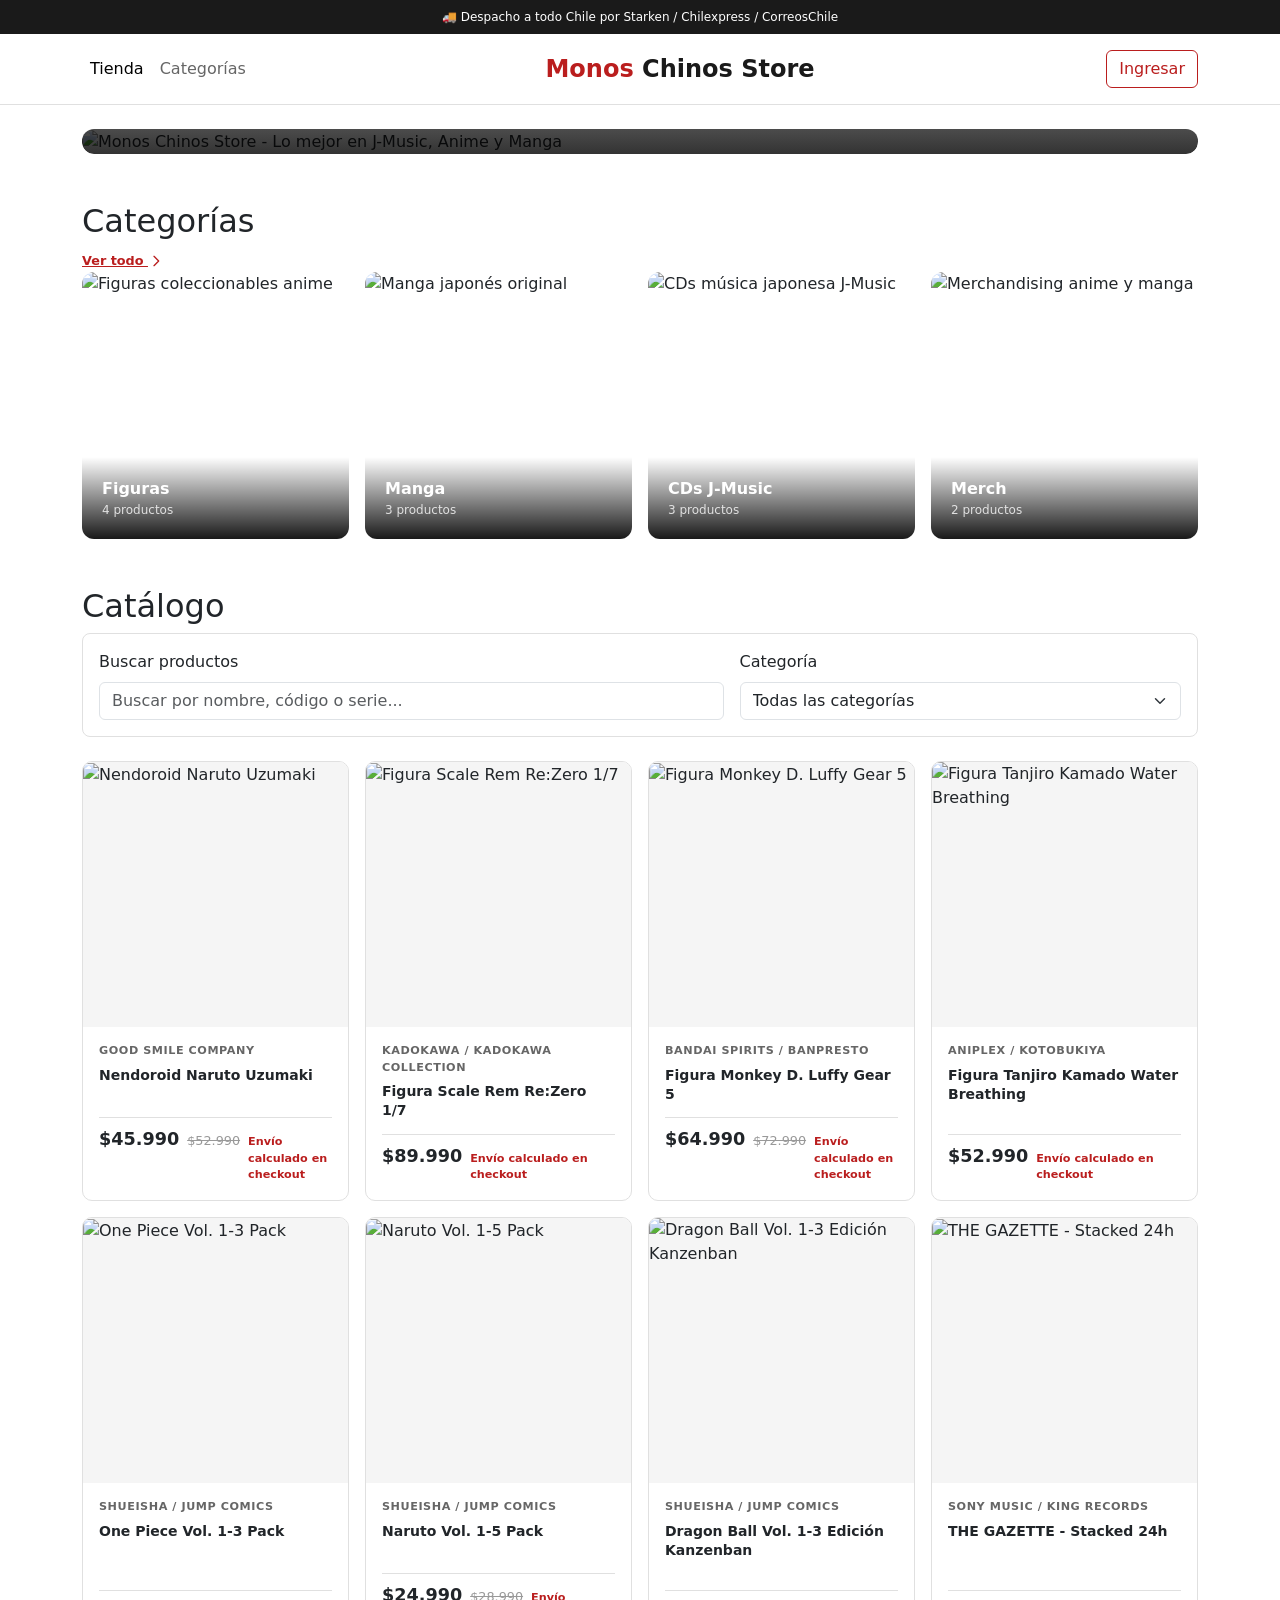
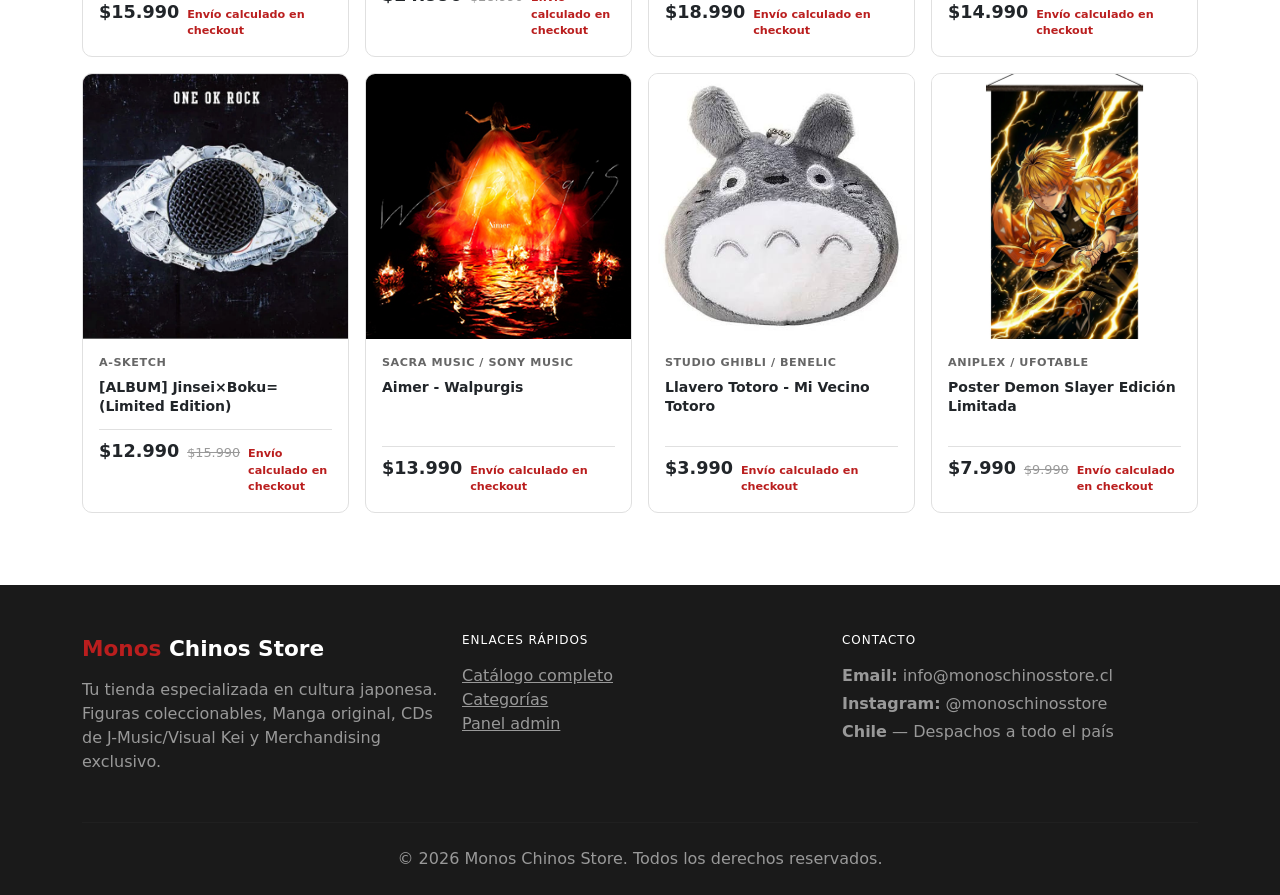
==== commit 30fedf34: "Se Agrega modal para el detalle de los productos y validaciones" ====
--- a/index.html
+++ b/index.html
@@ -226,7 +226,7 @@
   {
     id:9,  codigo:"OOR-C01",  nombre:"[ALBUM] Jinsei×Boku= (Limited Edition)",        categoria:"CD",     precio:12990, precioAnt:15990, stock:10, activo:true, 
     desc:"El álbum definitivo que consagró a ONE OK ROCK a nivel mundial. Una obra maestra de rock alternativo y post-hardcore que incluye himnos masivos como 'The Beginning' (de la película Rurouni Kenshin) y 'Clock Strikes'. Energía pura, guitarras potentes y la voz inconfundible de Taka en su máximo esplendor. ¡Un imprescindible de la música japonesa moderna!", 
-    img:"jinseiboku.webp",
+    img:"img/jinseiboku.webp",
      marca:"A-Sketch"
   },
   {
